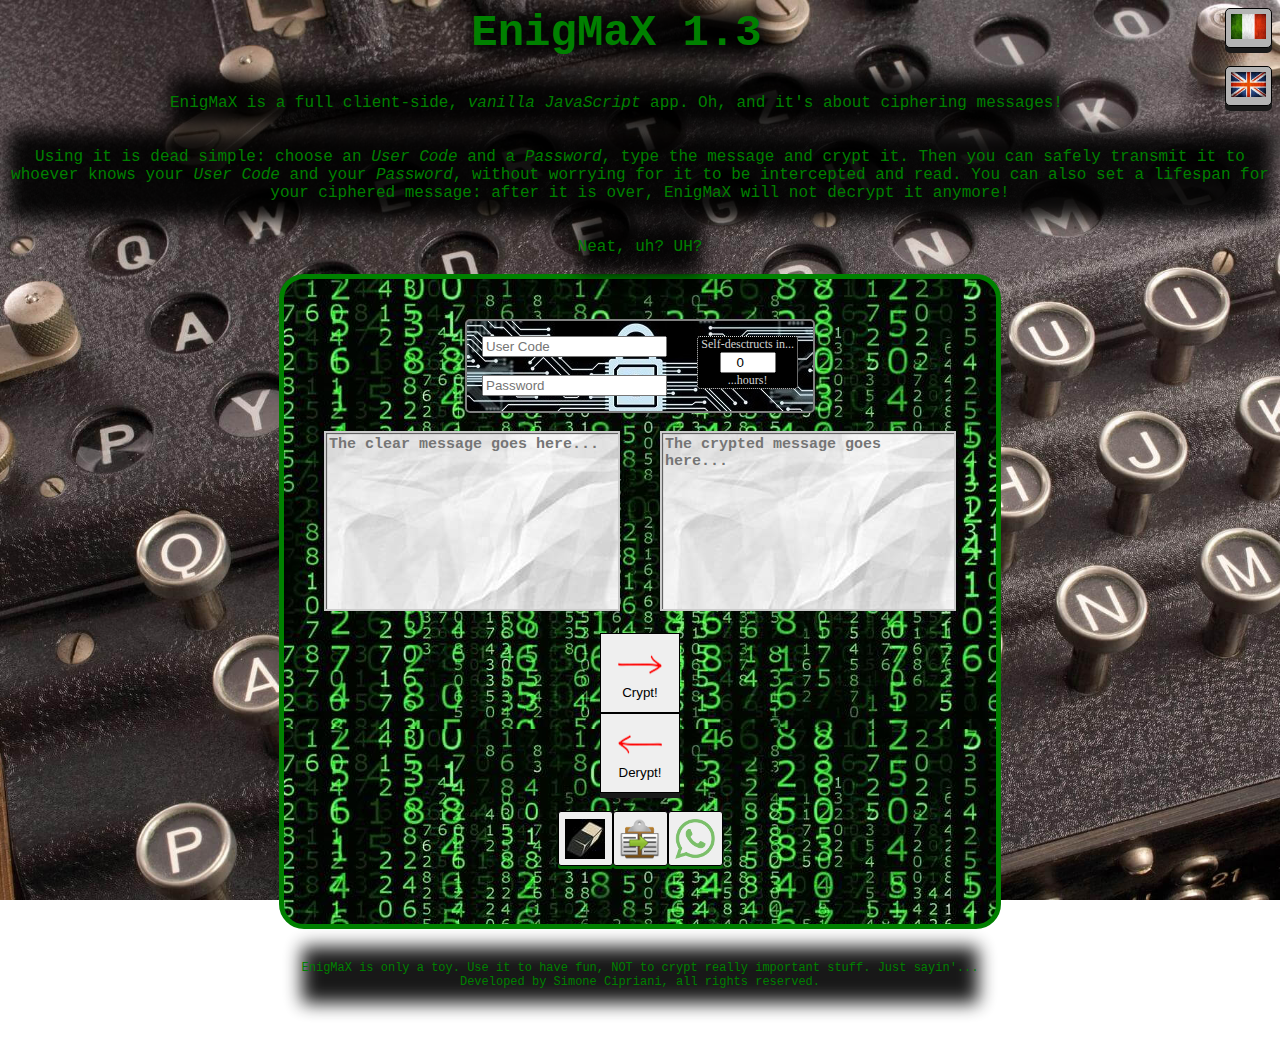
==== public_html/index.html @ eb9dbd57 "finished back for buttons" ====
<!DOCTYPE html>
<html>
<head>
	<title>EnigMaX 1.3 - SS!dev</title>
	<meta charset="UTF-8">
	<meta name="viewport" content="width=device-width, initial-scale=1.0">
	<style>
		@import url(enigMax.css);
	</style>
	<script src="https://ajax.googleapis.com/ajax/libs/jquery/3.1.0/jquery.min.js"></script>
	<script src="js/main.js"></script>
	<script src="js/input-output.js"></script>
	<script src="js/objs.js"></script>
	<script src="js/funs.js"></script>
</head>
<body>
	<!-- JavaScript needed! -->
	<noscript>
		<style type="text/css">
			.text {display:none;}
			.content {display:none;}
			.lang-button {display:none;}
		</style>
		<div id="nojs-msg">
			<br>
			You don't have JavaScript enabled in your browser, and this is a JavaScript app. <a href="http://enable-javascript.com/en/">Good luck with that.</a>
			<br><br>
			Non hai abilitato JavaScript nel tuo browser, e questa app ne ha bisogno. <a href="http://enable-javascript.com/en/">Abilitalo!</a>
		</div>
	</noscript>
	<!-- Language buttons -->
	<div style="float: right">
		<button class="lang-button" id="lang-ita" onclick="setLanguage('it')">
			<img src="img/ita.jpg" alt="ita-lang" height="25" width="35">
		</button>
		<br><br>
		<button class="lang-button" onclick="setLanguage('en')">
			<img src="img/eng.jpg" alt="eng-lang" height="25" width="35">
		</button>
	</div>
	<!-- text content -->
	<div class="text">
		<div class="text_bkg"></div>
		<div id="text_txt">EnigMaX 1.3</div>
	</div>
	<br>
	<div class="text">
		<div class="text_bkg"></div>
		<br>
		<div class="ltext" lang="en" id="intestation_txt">
			EnigMaX is a full client-side, <i title="Ok, ok, there is a bit of JQuery...">vanilla JavaScript</i> app. Oh, and it's about ciphering messages!
		</div>
		<div class="ltext" lang="it" id="intestation_txt">
			EnigMaX è un'app totalmente lato client, sviluppata in <i title="Ok, ok, c'è un po' di JQuery...">JavaScript puro</i>. Ah, e serve per cifrare messaggi!
		</div>
		<br>
	</div>
	<div class="text">
		<div class="text_bkg"></div>
		<br>
		<div class="ltext" lang="en" id="intestation_txt">
			Using it is dead simple: choose an <i>User Code</i> and a <i>Password</i>, type the message and crypt it. Then you can safely transmit it to whoever knows your <i>User Code</i> and your <i>Password</i>, without worrying for it to be intercepted and read. You can also set a lifespan for your ciphered message: after it is over, EnigMaX will not decrypt it anymore!
		</div>
		<div class="ltext" lang="it" id="intestation_txt">
			Usarla è semplice: scegli un <i>Codice Utente</i> ed una <i>Password</i>, digita il messaggio e criptalo. Potrai poi trasmetterlo a chiunque sappia il tuo <i>Codice Utente</i> e la tua <i>Password</i>, senza preoccuparti che venga intercettato e letto. Puoi anche impostare una scadenza per il tuo messaggio cifrato: passata quella, EnigMaX non lo decifrerà più!
		</div>
		<br>
	</div>
	<div class="text">
		<div class="text_bkg"></div>
		<br>
		<div class="ltext" lang="en" id="intestation_txt">
			Neat, uh? UH?
		</div>
		<div class="ltext" lang="it" id="intestation_txt">
			Figo eh? Vero? VERO?
		</div>
		<br>
	</div>
	<!-- main panel -->
	<div class="content" id="main">
		<div class="usn_pwd_date" style="display: table; margin: 0 auto;">
			<form style="float: left">
				<!-- placeholder set on lang management with jquery -->
				<input type="text" id="usn"><br>
				<br>
				<input type="password" id="pwd" placeholder="Password">
			</form>
			<form class="expiration_form">
				<div class="ltext" lang="en">&nbsp;Self-desctructs in...&nbsp;</div>
				<div class="ltext" lang="it">&nbsp;Il messaggio si autodistruggerà fra...&nbsp;</div>
				<input type="number" id="expiration" min="0" max="48" value="0" style="text-align: center"><br>
				<div class="ltext" lang="en">...hours!</div>
				<div class="ltext" lang="it">...ore!</div>
			</form> 
		</div>
		<br>
		<div style="float: left">
			<textarea id="clearText" rows="10" cols="30"></textarea>
		</div>
		<div style="float: right">
			<textarea id="cryptText" rows="10" cols="30"></textarea>
		</div>>
		<div style="display: table; margin: 0 auto;">
			<br>
			<div>
				<button class="mainb" onclick="cryptButton()">
					<img src="img/arrow_dx.png" alt="Crypt" height="35" width="50">
					<br>
					<div class="ltext" lang="en">Crypt!</div>
					<div class="ltext" lang="it">Cifra!</div>
				</button>
			</div>
			<div>
				<button class="mainb" onclick="decryptButton()">
					<img src="img/arrow_sx.png" alt="Decrypt"  height="35" width="50">
					<br>
					<div class="ltext" lang="en">Derypt!</div>
					<div class="ltext" lang="it">Decifra!</div>
				</button>
			</div>
			<br>
		</div>
		<div style="display: table; margin: 0 auto;">
			<button class="actionb" id="del" onclick="clearAll();"></button>
			<button class="actionb" id="cp" onclick="copyToClipboard(document.getElementById('cryptText'));"></button>
			<div class="dropdown">
				<button class="actionb" id="snd" onclick="document.getElementById('myDropdown').classList.toggle('show')"></button>
				<div id="myDropdown" class="dropdown-content" style="z-index=1">
					<a href="#main" onclick="sendMail()">Mail</a>
					<a href="#main" onclick="sendSMS()">SMS</a>
					<a href="#main" onclick="sendWa()">WhatsApp</a>
				</div>
			</div>
		</div>
		<br>
	</div>
	<br>
	<!-- pedice text -->
	<div class="text">
		<div class="text_bkg"></div>
		<div class="ltext" lang='en' id="pedice_txt"><br>
			EnigMaX is only a toy. Use it to have fun, NOT to crypt really important stuff. Just sayin'...
			<br>
			Developed by Simone Cipriani, all rights reserved.<br><br>
		</div>
		<div class="ltext" lang='it' id="pedice_txt"><br>
			EnigMaX è solo un giocattolo. Usalo per baloccarti, NON per criptare dati veramente importanti. Giusto per dirtelo...
			<br>
			Sviluppato da Simone Cipriani, tutti i diritti riservati.<br><br>
		</div> 
	</div>
	<br><br>
</body>
<!-- set default language -->
<script>setLanguage('en');</script>
</html>
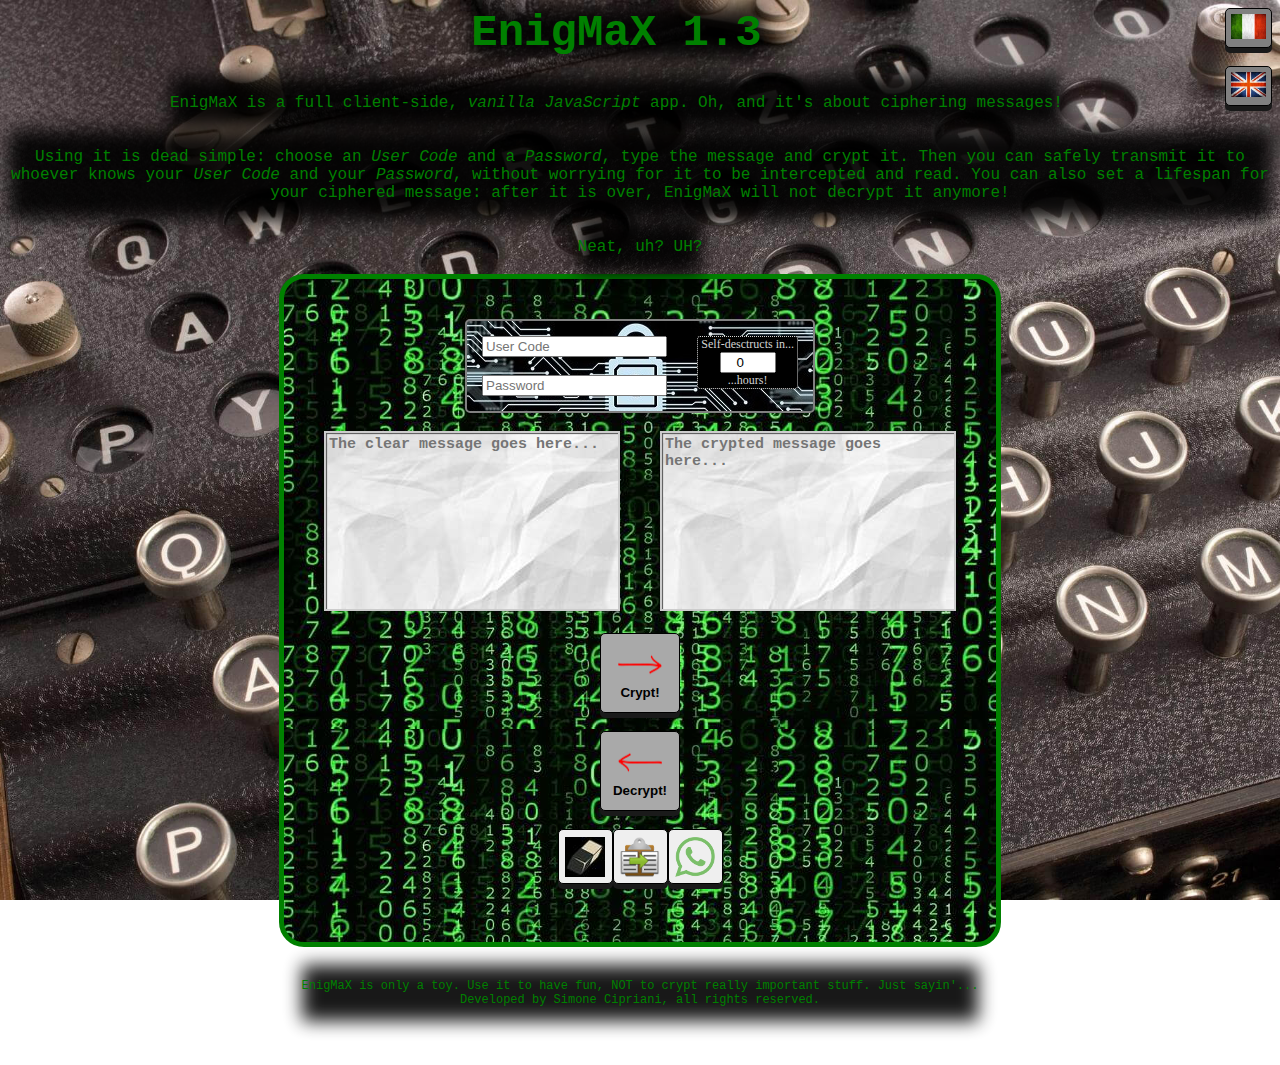
==== commit def04b4a: "done with buttons style" ====
--- a/public_html/index.html
+++ b/public_html/index.html
@@ -107,16 +107,17 @@
 				<button class="mainb" onclick="cryptButton()">
 					<img src="img/arrow_dx.png" alt="Crypt" height="35" width="50">
 					<br>
-					<div class="ltext" lang="en">Crypt!</div>
-					<div class="ltext" lang="it">Cifra!</div>
+					<div class="ltext" lang="en"><b>Crypt!</b></div>
+					<div class="ltext" lang="it"><b>Cifra!</b></div>
 				</button>
 			</div>
+			<br>
 			<div>
 				<button class="mainb" onclick="decryptButton()">
 					<img src="img/arrow_sx.png" alt="Decrypt"  height="35" width="50">
 					<br>
-					<div class="ltext" lang="en">Derypt!</div>
-					<div class="ltext" lang="it">Decifra!</div>
+					<div class="ltext" lang="en"><b>Decrypt!</b></div>
+					<div class="ltext" lang="it"><b>Decifra!</b></div>
 				</button>
 			</div>
 			<br>
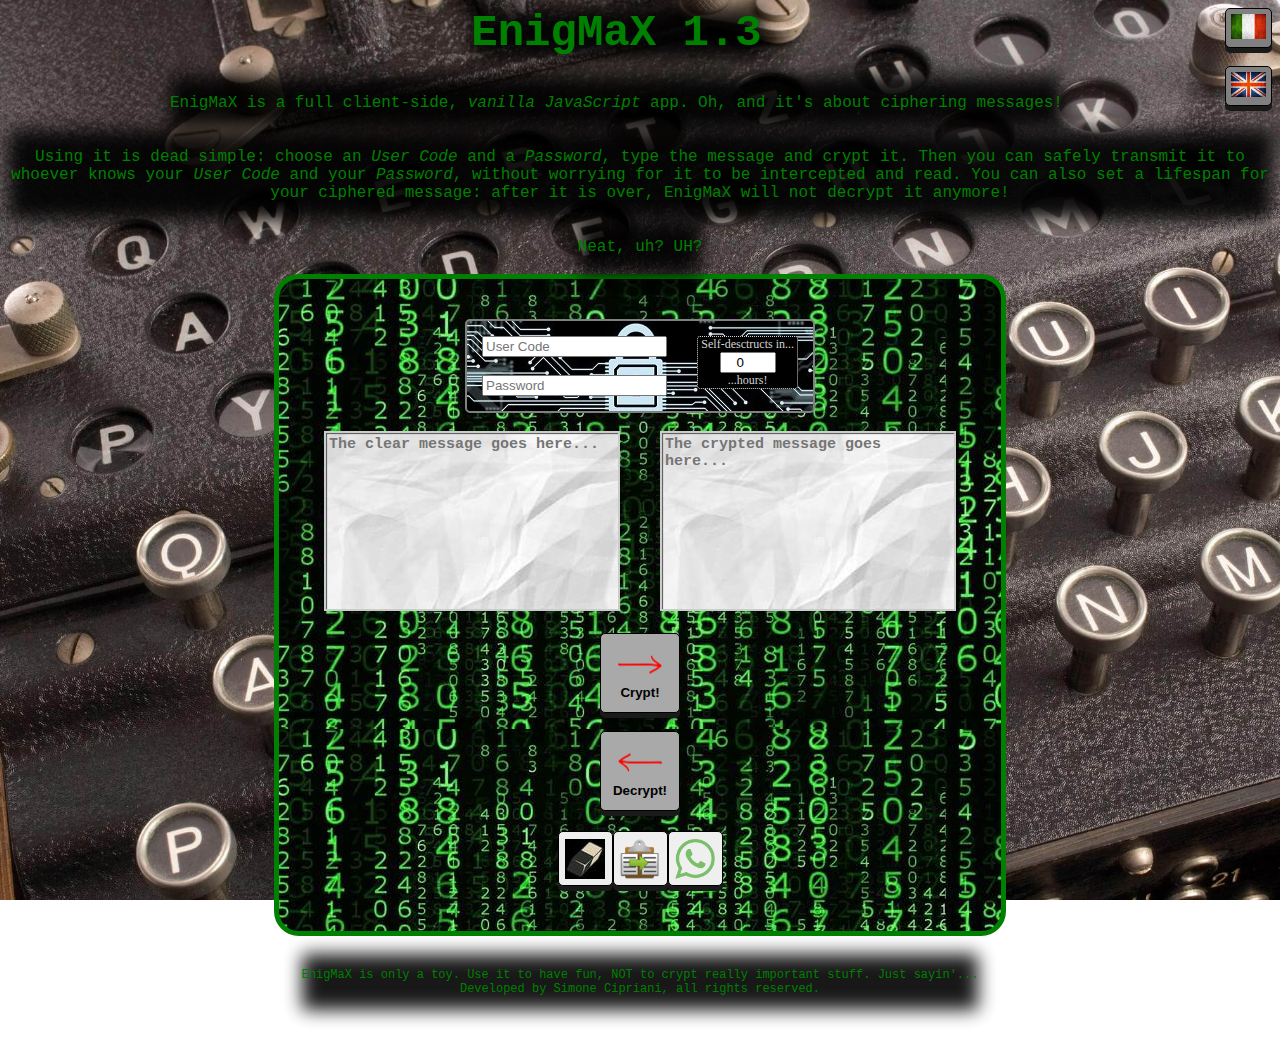
==== commit 187ea696: "better items placing" ====
--- a/public_html/index.html
+++ b/public_html/index.html
@@ -101,7 +101,7 @@
 		<div style="float: right">
 			<textarea id="cryptText" rows="10" cols="30"></textarea>
 		</div>>
-		<div style="display: table; margin: 0 auto;">
+		<div style="display: table; margin: -25px auto;">
 			<br>
 			<div>
 				<button class="mainb" onclick="cryptButton()">
@@ -120,9 +120,8 @@
 					<div class="ltext" lang="it"><b>Decifra!</b></div>
 				</button>
 			</div>
-			<br>
 		</div>
-		<div style="display: table; margin: 0 auto;">
+		<div style="display: table; margin: 45px auto;">
 			<button class="actionb" id="del" onclick="clearAll();"></button>
 			<button class="actionb" id="cp" onclick="copyToClipboard(document.getElementById('cryptText'));"></button>
 			<div class="dropdown">
@@ -134,7 +133,6 @@
 				</div>
 			</div>
 		</div>
-		<br>
 	</div>
 	<br>
 	<!-- pedice text -->
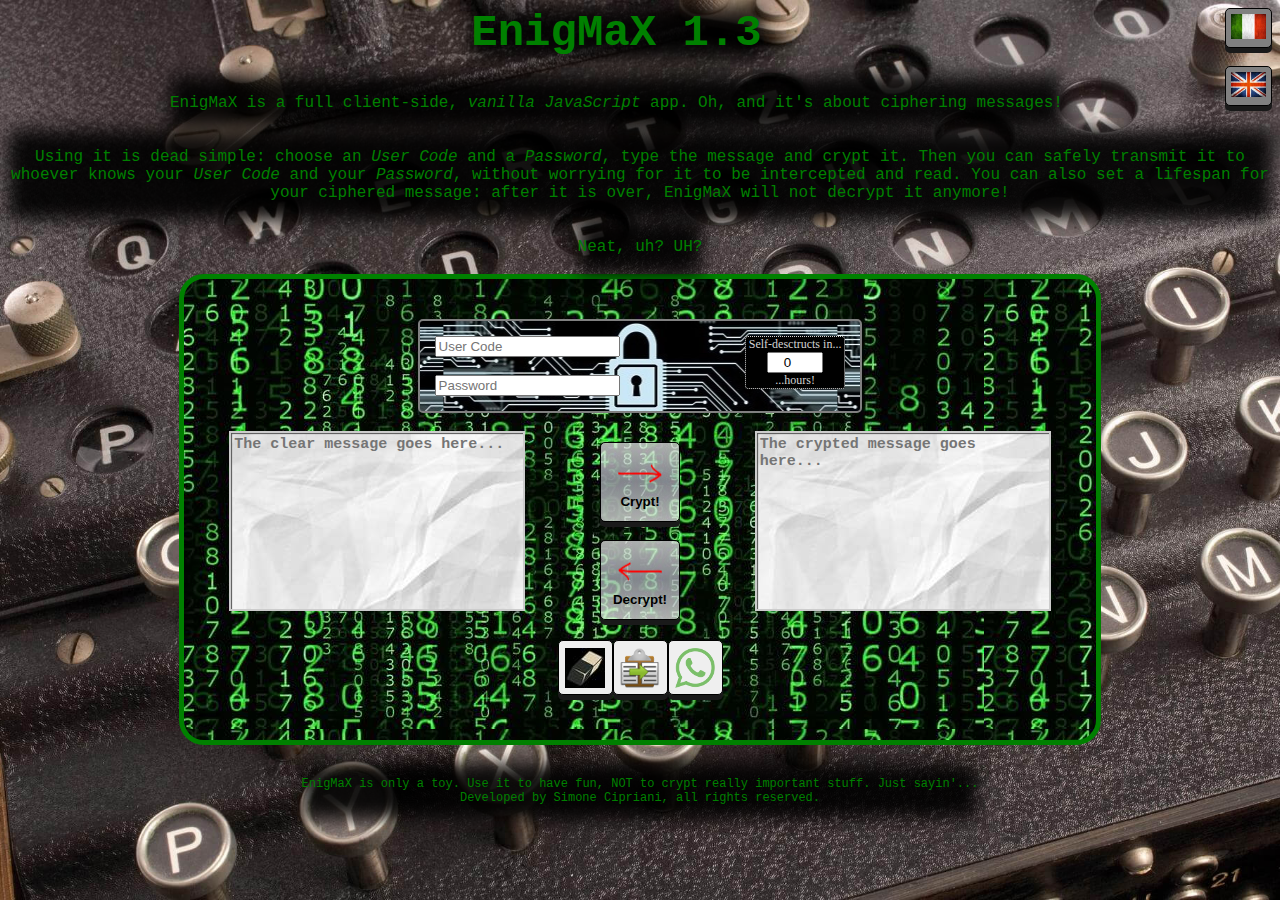
==== commit ded7ae08: "gradient on crypt/decrypt" ====
--- a/public_html/index.html
+++ b/public_html/index.html
@@ -107,8 +107,8 @@
 				<button class="mainb" onclick="cryptButton()">
 					<img src="img/arrow_dx.png" alt="Crypt" height="35" width="50">
 					<br>
-					<div class="ltext" lang="en"><b>Crypt!</b></div>
-					<div class="ltext" lang="it"><b>Cifra!</b></div>
+					<div class="ltext" lang="en"><b style="color: black">Crypt!</b></div>
+					<div class="ltext" lang="it"><b style="color: black">Cifra!</b></div>
 				</button>
 			</div>
 			<br>
@@ -116,8 +116,8 @@
 				<button class="mainb" onclick="decryptButton()">
 					<img src="img/arrow_sx.png" alt="Decrypt"  height="35" width="50">
 					<br>
-					<div class="ltext" lang="en"><b>Decrypt!</b></div>
-					<div class="ltext" lang="it"><b>Decifra!</b></div>
+					<div class="ltext" lang="en"><b style="color: black">Decrypt!</b></div>
+					<div class="ltext" lang="it"><b style="color: black">Decifra!</b></div>
 				</button>
 			</div>
 		</div>
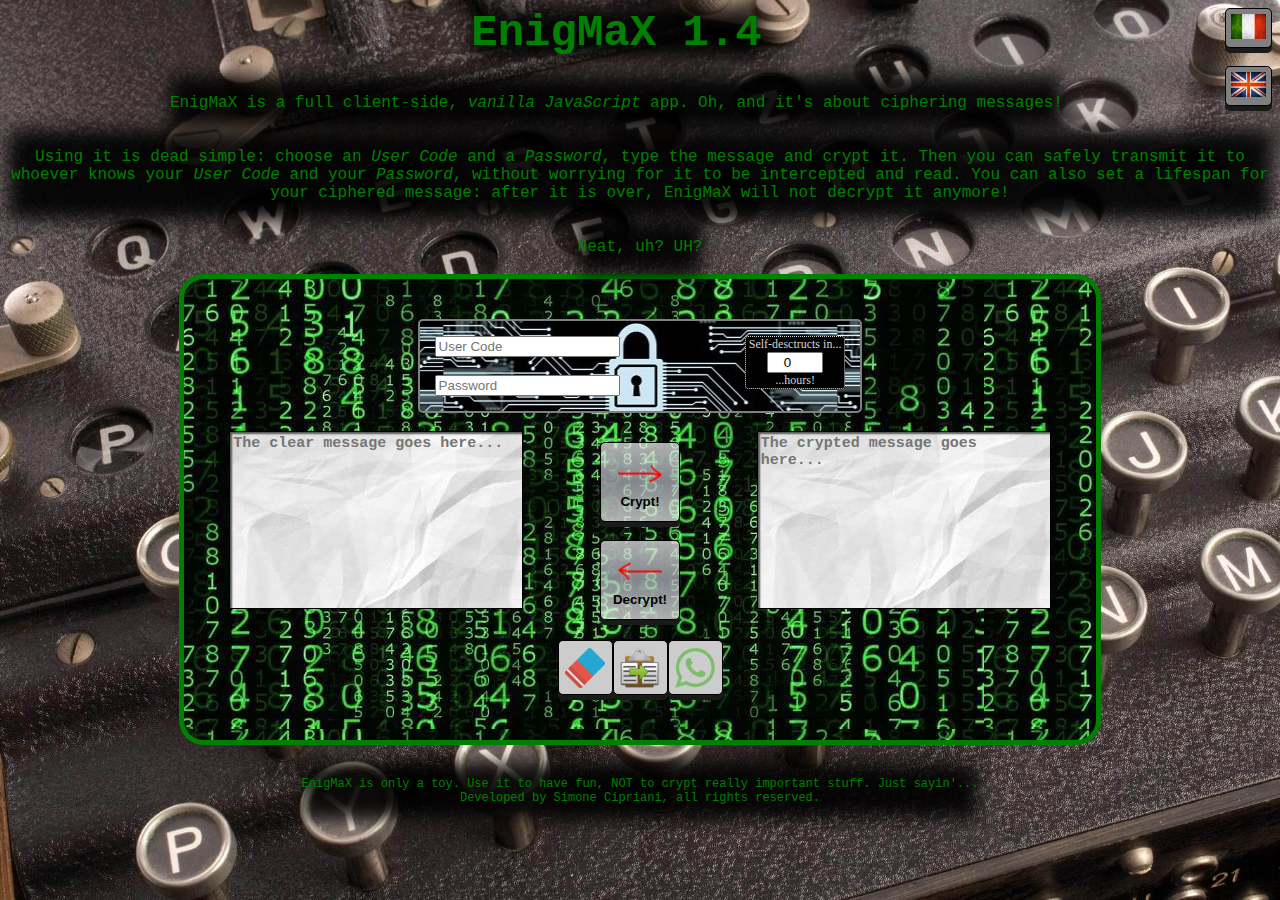
==== commit 28021039: "final polishing, now it's 1.4" ====
--- a/public_html/index.html
+++ b/public_html/index.html
@@ -1,7 +1,7 @@
 <!DOCTYPE html>
 <html>
 <head>
-	<title>EnigMaX 1.3 - SS!dev</title>
+	<title>EnigMaX 1.4 - SS!dev</title>
 	<meta charset="UTF-8">
 	<meta name="viewport" content="width=device-width, initial-scale=1.0">
 	<style>
@@ -41,7 +41,7 @@
 	<!-- text content -->
 	<div class="text">
 		<div class="text_bkg"></div>
-		<div id="text_txt">EnigMaX 1.3</div>
+		<div id="text_txt">EnigMaX 1.4</div>
 	</div>
 	<br>
 	<div class="text">
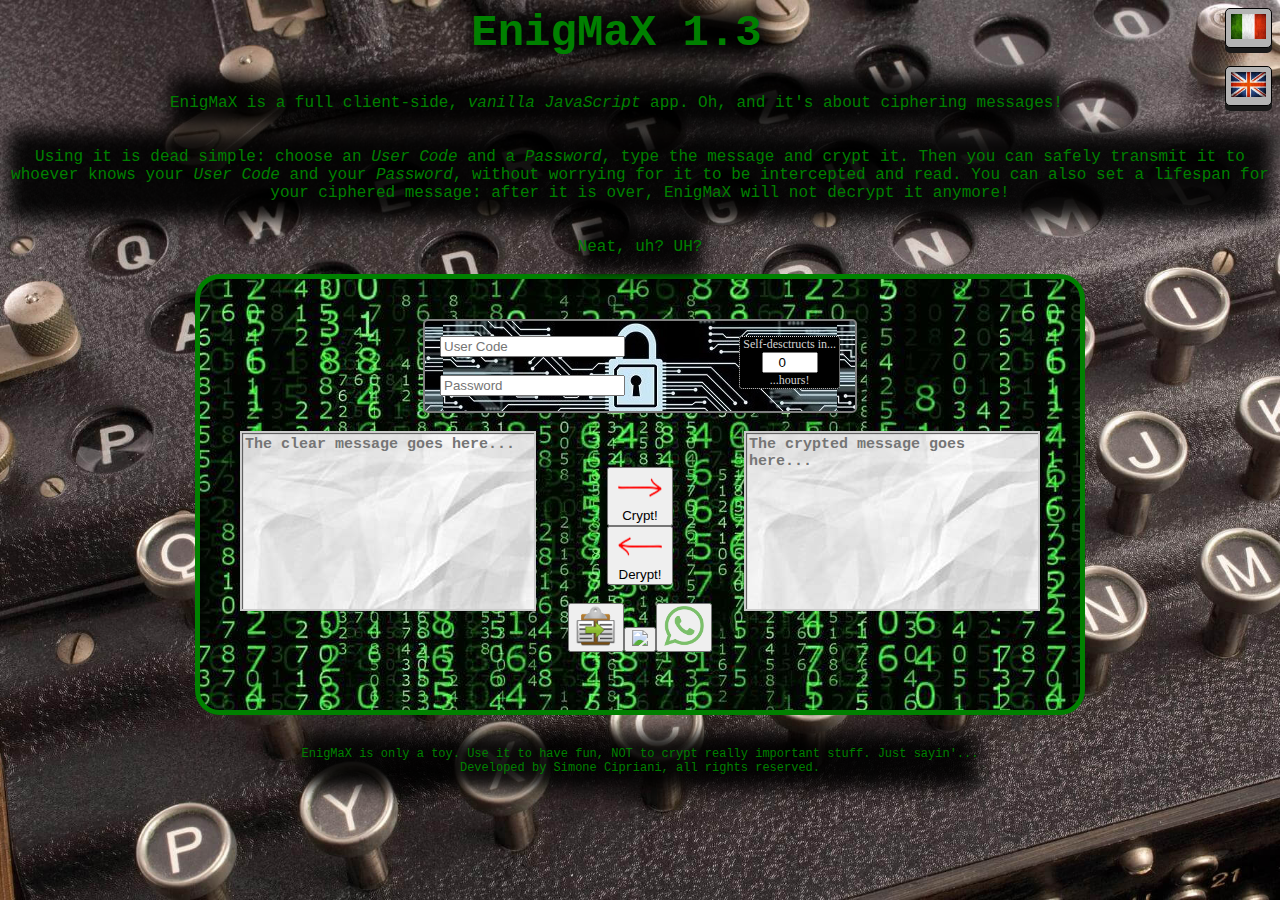
==== commit 3d56efba: "major js restructuring" ====
--- a/public_html/index.html
+++ b/public_html/index.html
@@ -1,156 +1,169 @@
 <!DOCTYPE html>
 <html>
+
 <head>
-	<title>EnigMaX 1.4 - SS!dev</title>
-	<meta charset="UTF-8">
-	<meta name="viewport" content="width=device-width, initial-scale=1.0">
-	<style>
-		@import url(enigMax.css);
-	</style>
-	<script src="https://ajax.googleapis.com/ajax/libs/jquery/3.1.0/jquery.min.js"></script>
-	<script src="js/main.js"></script>
-	<script src="js/input-output.js"></script>
-	<script src="js/objs.js"></script>
-	<script src="js/funs.js"></script>
+    <title>EnigMaX 1.3 - SS!dev</title>
+    <meta charset="UTF-8">
+    <meta name="viewport" content="width=device-width, initial-scale=1.0">
+    <style>
+    @import url(enigMax.css);
+    </style>
+    <script src="https://ajax.googleapis.com/ajax/libs/jquery/3.1.0/jquery.min.js"></script>
+    <script src="js/main.js"></script>
+    <script src="js/front.js"></script>
+    <script src="js/core.js"></script>
 </head>
+
 <body>
-	<!-- JavaScript needed! -->
-	<noscript>
-		<style type="text/css">
-			.text {display:none;}
-			.content {display:none;}
-			.lang-button {display:none;}
-		</style>
-		<div id="nojs-msg">
-			<br>
-			You don't have JavaScript enabled in your browser, and this is a JavaScript app. <a href="http://enable-javascript.com/en/">Good luck with that.</a>
-			<br><br>
-			Non hai abilitato JavaScript nel tuo browser, e questa app ne ha bisogno. <a href="http://enable-javascript.com/en/">Abilitalo!</a>
-		</div>
-	</noscript>
-	<!-- Language buttons -->
-	<div style="float: right">
-		<button class="lang-button" id="lang-ita" onclick="setLanguage('it')">
-			<img src="img/ita.jpg" alt="ita-lang" height="25" width="35">
-		</button>
-		<br><br>
-		<button class="lang-button" onclick="setLanguage('en')">
-			<img src="img/eng.jpg" alt="eng-lang" height="25" width="35">
-		</button>
-	</div>
-	<!-- text content -->
-	<div class="text">
-		<div class="text_bkg"></div>
-		<div id="text_txt">EnigMaX 1.4</div>
-	</div>
-	<br>
-	<div class="text">
-		<div class="text_bkg"></div>
-		<br>
-		<div class="ltext" lang="en" id="intestation_txt">
-			EnigMaX is a full client-side, <i title="Ok, ok, there is a bit of JQuery...">vanilla JavaScript</i> app. Oh, and it's about ciphering messages!
-		</div>
-		<div class="ltext" lang="it" id="intestation_txt">
-			EnigMaX è un'app totalmente lato client, sviluppata in <i title="Ok, ok, c'è un po' di JQuery...">JavaScript puro</i>. Ah, e serve per cifrare messaggi!
-		</div>
-		<br>
-	</div>
-	<div class="text">
-		<div class="text_bkg"></div>
-		<br>
-		<div class="ltext" lang="en" id="intestation_txt">
-			Using it is dead simple: choose an <i>User Code</i> and a <i>Password</i>, type the message and crypt it. Then you can safely transmit it to whoever knows your <i>User Code</i> and your <i>Password</i>, without worrying for it to be intercepted and read. You can also set a lifespan for your ciphered message: after it is over, EnigMaX will not decrypt it anymore!
-		</div>
-		<div class="ltext" lang="it" id="intestation_txt">
-			Usarla è semplice: scegli un <i>Codice Utente</i> ed una <i>Password</i>, digita il messaggio e criptalo. Potrai poi trasmetterlo a chiunque sappia il tuo <i>Codice Utente</i> e la tua <i>Password</i>, senza preoccuparti che venga intercettato e letto. Puoi anche impostare una scadenza per il tuo messaggio cifrato: passata quella, EnigMaX non lo decifrerà più!
-		</div>
-		<br>
-	</div>
-	<div class="text">
-		<div class="text_bkg"></div>
-		<br>
-		<div class="ltext" lang="en" id="intestation_txt">
-			Neat, uh? UH?
-		</div>
-		<div class="ltext" lang="it" id="intestation_txt">
-			Figo eh? Vero? VERO?
-		</div>
-		<br>
-	</div>
-	<!-- main panel -->
-	<div class="content" id="main">
-		<div class="usn_pwd_date" style="display: table; margin: 0 auto;">
-			<form style="float: left">
-				<!-- placeholder set on lang management with jquery -->
-				<input type="text" id="usn"><br>
-				<br>
-				<input type="password" id="pwd" placeholder="Password">
-			</form>
-			<form class="expiration_form">
-				<div class="ltext" lang="en">&nbsp;Self-desctructs in...&nbsp;</div>
-				<div class="ltext" lang="it">&nbsp;Il messaggio si autodistruggerà fra...&nbsp;</div>
-				<input type="number" id="expiration" min="0" max="48" value="0" style="text-align: center"><br>
-				<div class="ltext" lang="en">...hours!</div>
-				<div class="ltext" lang="it">...ore!</div>
-			</form> 
-		</div>
-		<br>
-		<div style="float: left">
-			<textarea id="clearText" rows="10" cols="30"></textarea>
-		</div>
-		<div style="float: right">
-			<textarea id="cryptText" rows="10" cols="30"></textarea>
-		</div>>
-		<div style="display: table; margin: -25px auto;">
-			<br>
-			<div>
-				<button class="mainb" onclick="cryptButton()">
-					<img src="img/arrow_dx.png" alt="Crypt" height="35" width="50">
-					<br>
-					<div class="ltext" lang="en"><b style="color: black">Crypt!</b></div>
-					<div class="ltext" lang="it"><b style="color: black">Cifra!</b></div>
-				</button>
-			</div>
-			<br>
-			<div>
-				<button class="mainb" onclick="decryptButton()">
-					<img src="img/arrow_sx.png" alt="Decrypt"  height="35" width="50">
-					<br>
-					<div class="ltext" lang="en"><b style="color: black">Decrypt!</b></div>
-					<div class="ltext" lang="it"><b style="color: black">Decifra!</b></div>
-				</button>
-			</div>
-		</div>
-		<div style="display: table; margin: 45px auto;">
-			<button class="actionb" id="del" onclick="clearAll();"></button>
-			<button class="actionb" id="cp" onclick="copyToClipboard(document.getElementById('cryptText'));"></button>
-			<div class="dropdown">
-				<button class="actionb" id="snd" onclick="document.getElementById('myDropdown').classList.toggle('show')"></button>
-				<div id="myDropdown" class="dropdown-content" style="z-index=1">
-					<a href="#main" onclick="sendMail()">Mail</a>
-					<a href="#main" onclick="sendSMS()">SMS</a>
-					<a href="#main" onclick="sendWa()">WhatsApp</a>
-				</div>
-			</div>
-		</div>
-	</div>
-	<br>
-	<!-- pedice text -->
-	<div class="text">
-		<div class="text_bkg"></div>
-		<div class="ltext" lang='en' id="pedice_txt"><br>
-			EnigMaX is only a toy. Use it to have fun, NOT to crypt really important stuff. Just sayin'...
-			<br>
-			Developed by Simone Cipriani, all rights reserved.<br><br>
-		</div>
-		<div class="ltext" lang='it' id="pedice_txt"><br>
-			EnigMaX è solo un giocattolo. Usalo per baloccarti, NON per criptare dati veramente importanti. Giusto per dirtelo...
-			<br>
-			Sviluppato da Simone Cipriani, tutti i diritti riservati.<br><br>
-		</div> 
-	</div>
-	<br><br>
+    <!-- JavaScript needed! -->
+    <noscript>
+        <style type="text/css">
+        .text {
+            display: none;
+        }
+        
+        .content {
+            display: none;
+        }
+        
+        .lang-button {
+            display: none;
+        }
+        </style>
+        <div id="nojs-msg">
+            <br> You don't have JavaScript enabled in your browser, and this is a JavaScript app. <a href="http://enable-javascript.com/en/">Good luck with that.</a>
+            <br>
+            <br> Non hai abilitato JavaScript nel tuo browser, e questa app ne ha bisogno. <a href="http://enable-javascript.com/en/">Abilitalo!</a>
+        </div>
+    </noscript>
+    <div style="float: right">
+        <button class="lang-button" id="lang-ita" onclick="setLanguage('it')">
+            <img src="img/ita.jpg" alt="ita-lang" height="25" width="35">
+        </button>
+        <br>
+        <br>
+        <button class="lang-button" onclick="setLanguage('en')">
+            <img src="img/eng.jpg" alt="eng-lang" height="25" width="35">
+        </button>
+    </div>
+    <div class="text">
+        <div class="text_bkg"></div>
+        <div id="text_txt">EnigMaX 1.3</div>
+    </div>
+    <br>
+    <div class="text">
+        <div class="text_bkg"></div>
+        <br>
+        <div class="ltext" lang="en" id="intestation_txt">
+            EnigMaX is a full client-side, <i title="Ok, ok, there is a bit of JQuery...">vanilla JavaScript</i> app. Oh, and it's about ciphering messages!
+        </div>
+        <div class="ltext" lang="it" id="intestation_txt">
+            EnigMaX è un'app totalmente lato client, sviluppata in <i title="Ok, ok, c'è un po' di JQuery...">JavaScript puro</i>. Ah, e serve per cifrare messaggi!
+        </div>
+        <br>
+    </div>
+    <div class="text">
+        <div class="text_bkg"></div>
+        <br>
+        <div class="ltext" lang="en" id="intestation_txt">
+            Using it is dead simple: choose an <i>User Code</i> and a <i>Password</i>, type the message and crypt it. Then you can safely transmit it to whoever knows your <i>User Code</i> and your <i>Password</i>, without worrying for it to be intercepted and read. You can also set a lifespan for your ciphered message: after it is over, EnigMaX will not decrypt it anymore!
+        </div>
+        <div class="ltext" lang="it" id="intestation_txt">
+            Usarla è semplice: scegli un <i>Codice Utente</i> ed una <i>Password</i>, digita il messaggio e criptalo. Potrai poi trasmetterlo a chiunque sappia il tuo <i>Codice Utente</i> e la tua <i>Password</i>, senza preoccuparti che venga intercettato e letto. Puoi anche impostare una scadenza per il tuo messaggio cifrato: passata quella, EnigMaX non lo decifrerà più!
+        </div>
+        <br>
+    </div>
+    <div class="text">
+        <div class="text_bkg"></div>
+        <br>
+        <div class="ltext" lang="en" id="intestation_txt">
+            Neat, uh? UH?
+        </div>
+        <div class="ltext" lang="it" id="intestation_txt">
+            Figo eh? Vero? VERO?
+        </div>
+        <br>
+    </div>
+    <div class="content">
+        <div class="usn_pwd_date" style="display: table; margin: 0 auto;">
+            <form style="float: left">
+                <!-- placeholder set on lang management with jquery -->
+                <input type="text" id="usn">
+                <br>
+                <br>
+                <input type="password" id="pwd" placeholder="Password">
+            </form>
+            <form class="expiration_form">
+                <div class="ltext" lang="en">&nbsp;Self-desctructs in...&nbsp;</div>
+                <div class="ltext" lang="it">&nbsp;Il messaggio si autodistruggerà fra...&nbsp;</div>
+                <input type="number" id="expiration" min="0" max="48" value="0" style="text-align: center">
+                <br>
+                <div class="ltext" lang="en">...hours!</div>
+                <div class="ltext" lang="it">...ore!</div>
+            </form>
+        </div>
+        <br>
+        <div style="float: left">
+            <textarea id="clearText" rows="10" cols="30"></textarea>
+        </div>
+        <div style="float: right">
+            <textarea id="cryptText" rows="10" cols="30"></textarea>
+        </div>>
+        <div style="display: table; margin: 0 auto;">
+            <br>
+            <div>
+                <button onclick="cryptButton()">
+                    <img src="img/arrow_dx.png" alt="Crypt" height="35" width="50">
+                    <br>
+                    <div class="ltext" lang="en">Crypt!</div>
+                    <div class="ltext" lang="it">Cifra!</div>
+                </button>
+            </div>
+            <div>
+                <button onclick="decryptButton()">
+                    <img src="img/arrow_sx.png" alt="Decrypt" height="35" width="50">
+                    <br>
+                    <div class="ltext" lang="en">Derypt!</div>
+                    <div class="ltext" lang="it">Decifra!</div>
+                </button>
+            </div>
+            <br>
+        </div>
+        <div style="display: table; margin: 0 auto;">
+            <button class="send" id="copy" onclick="copyToClipboard(document.getElementById('cryptText'));">
+                <img src="img/copypaste.png"></img>
+            </button>
+            <button class="send" id="mail" onclick="sendEmail();">
+                <img src="img/email.jpg"></img>
+            </button>
+            <button class="send" id="whatsapp" onclick="sendWhatsApp();">
+                <img src="img/wa.png"></img>
+            </button>
+        </div>
+        <br>
+    </div>
+    <br>
+    <div class="text">
+        <div class="text_bkg"></div>
+        <div class="ltext" lang='en' id="pedice_txt">
+            <br> EnigMaX is only a toy. Use it to have fun, NOT to crypt really important stuff. Just sayin'...
+            <br> Developed by Simone Cipriani, all rights reserved.
+            <br>
+            <br>
+        </div>
+        <div class="ltext" lang='it' id="pedice_txt">
+            <br> EnigMaX è solo un giocattolo. Usalo per baloccarti, NON per criptare dati veramente importanti. Giusto per dirtelo...
+            <br> Sviluppato da Simone Cipriani, tutti i diritti riservati.
+            <br>
+            <br>
+        </div>
+    </div>
+    <br>
+    <br>
 </body>
-<!-- set default language -->
-<script>setLanguage('en');</script>
-</html>+<!-- default language -->
+<script>
+setLanguage('en');
+</script>
+
+</html>
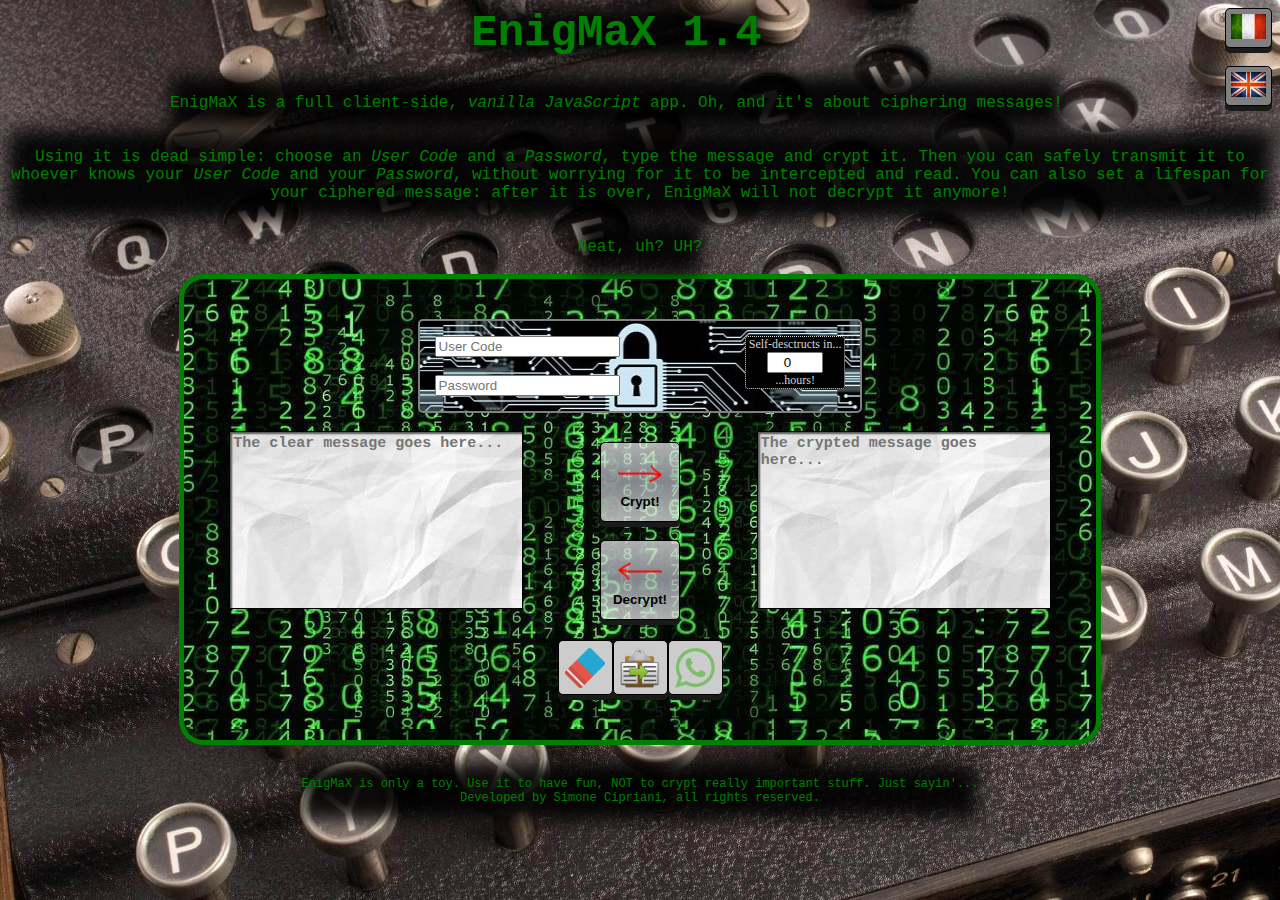
==== commit ddcde48f: "fixed merge conflict" ====
--- a/public_html/index.html
+++ b/public_html/index.html
@@ -2,7 +2,7 @@
 <html>
 
 <head>
-    <title>EnigMaX 1.3 - SS!dev</title>
+    <title>EnigMaX 1.4 - SS!dev</title>
     <meta charset="UTF-8">
     <meta name="viewport" content="width=device-width, initial-scale=1.0">
     <style>
@@ -36,6 +36,7 @@
             <br> Non hai abilitato JavaScript nel tuo browser, e questa app ne ha bisogno. <a href="http://enable-javascript.com/en/">Abilitalo!</a>
         </div>
     </noscript>
+    <!-- Language buttons -->
     <div style="float: right">
         <button class="lang-button" id="lang-ita" onclick="setLanguage('it')">
             <img src="img/ita.jpg" alt="ita-lang" height="25" width="35">
@@ -46,9 +47,10 @@
             <img src="img/eng.jpg" alt="eng-lang" height="25" width="35">
         </button>
     </div>
+    <!-- text content -->
     <div class="text">
         <div class="text_bkg"></div>
-        <div id="text_txt">EnigMaX 1.3</div>
+        <div id="text_txt">EnigMaX 1.4</div>
     </div>
     <br>
     <div class="text">
@@ -84,7 +86,8 @@
         </div>
         <br>
     </div>
-    <div class="content">
+    <!-- main panel -->
+    <div class="content" id="main">
         <div class="usn_pwd_date" style="display: table; margin: 0 auto;">
             <form style="float: left">
                 <!-- placeholder set on lang management with jquery -->
@@ -109,40 +112,41 @@
         <div style="float: right">
             <textarea id="cryptText" rows="10" cols="30"></textarea>
         </div>>
-        <div style="display: table; margin: 0 auto;">
+        <div style="display: table; margin: -25px auto;">
             <br>
             <div>
-                <button onclick="cryptButton()">
+                <button class="mainb" onclick="cryptButton()">
                     <img src="img/arrow_dx.png" alt="Crypt" height="35" width="50">
                     <br>
-                    <div class="ltext" lang="en">Crypt!</div>
-                    <div class="ltext" lang="it">Cifra!</div>
-                </button>
-            </div>
-            <div>
-                <button onclick="decryptButton()">
-                    <img src="img/arrow_sx.png" alt="Decrypt" height="35" width="50">
-                    <br>
-                    <div class="ltext" lang="en">Derypt!</div>
-                    <div class="ltext" lang="it">Decifra!</div>
+                    <div class="ltext" lang="en"><b style="color: black">Crypt!</b></div>
+                    <div class="ltext" lang="it"><b style="color: black">Cifra!</b></div>
                 </button>
             </div>
             <br>
+            <div>
+                <button class="mainb" onclick="decryptButton()">
+                    <img src="img/arrow_sx.png" alt="Decrypt" height="35" width="50">
+                    <br>
+                    <div class="ltext" lang="en"><b style="color: black">Decrypt!</b></div>
+                    <div class="ltext" lang="it"><b style="color: black">Decifra!</b></div>
+                </button>
+            </div>
         </div>
-        <div style="display: table; margin: 0 auto;">
-            <button class="send" id="copy" onclick="copyToClipboard(document.getElementById('cryptText'));">
-                <img src="img/copypaste.png"></img>
-            </button>
-            <button class="send" id="mail" onclick="sendEmail();">
-                <img src="img/email.jpg"></img>
-            </button>
-            <button class="send" id="whatsapp" onclick="sendWhatsApp();">
-                <img src="img/wa.png"></img>
-            </button>
+        <div style="display: table; margin: 45px auto;">
+            <button class="actionb" id="del" onclick="clearAll();"></button>
+            <button class="actionb" id="cp" onclick="copyToClipboard(document.getElementById('cryptText'));"></button>
+            <div class="dropdown">
+                <button class="actionb" id="snd" onclick="document.getElementById('myDropdown').classList.toggle('show')"></button>
+                <div id="myDropdown" class="dropdown-content" style="z-index=1">
+                    <a href="#main" onclick="sendMail()">Mail</a>
+                    <a href="#main" onclick="sendSMS()">SMS</a>
+                    <a href="#main" onclick="sendWa()">WhatsApp</a>
+                </div>
+            </div>
         </div>
-        <br>
     </div>
     <br>
+    <!-- pedice text -->
     <div class="text">
         <div class="text_bkg"></div>
         <div class="ltext" lang='en' id="pedice_txt">
@@ -161,7 +165,7 @@
     <br>
     <br>
 </body>
-<!-- default language -->
+<!-- set default language -->
 <script>
 setLanguage('en');
 </script>
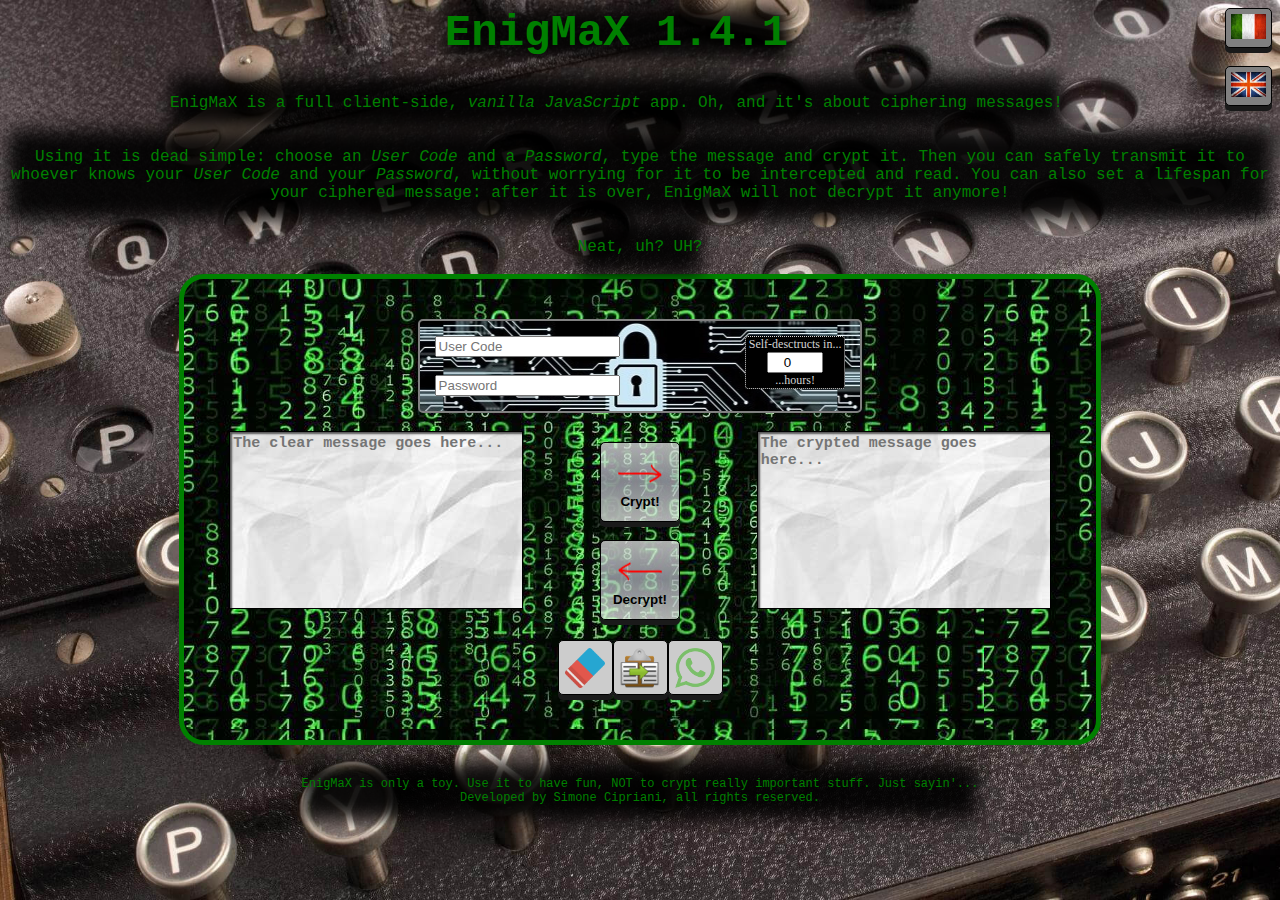
==== commit 18b20794: "versioned on gui" ====
--- a/public_html/index.html
+++ b/public_html/index.html
@@ -2,7 +2,7 @@
 <html>
 
 <head>
-    <title>EnigMaX 1.4 - SS!dev</title>
+    <title>EnigMaX 1.4.1 - SS!dev</title>
     <meta charset="UTF-8">
     <meta name="viewport" content="width=device-width, initial-scale=1.0">
     <style>
@@ -50,7 +50,7 @@
     <!-- text content -->
     <div class="text">
         <div class="text_bkg"></div>
-        <div id="text_txt">EnigMaX 1.4</div>
+        <div id="text_txt">EnigMaX 1.4.1</div>
     </div>
     <br>
     <div class="text">
